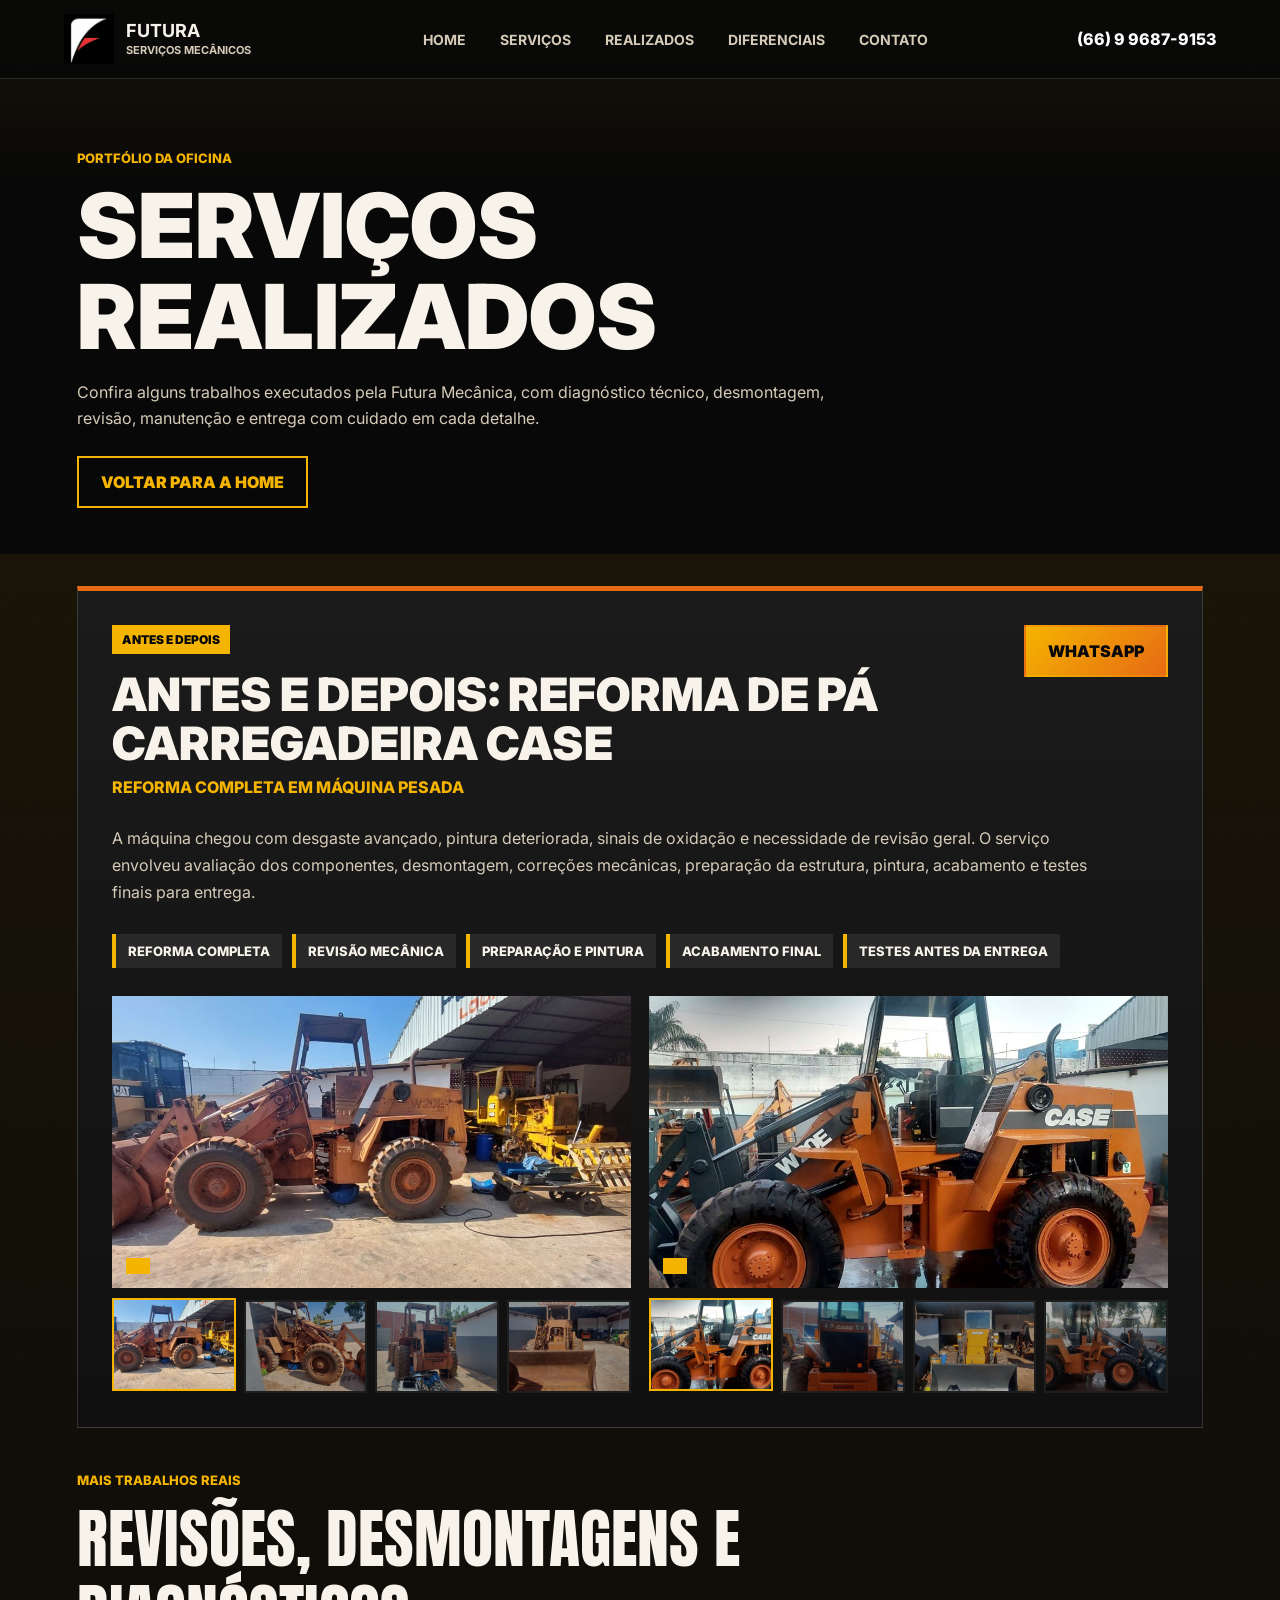
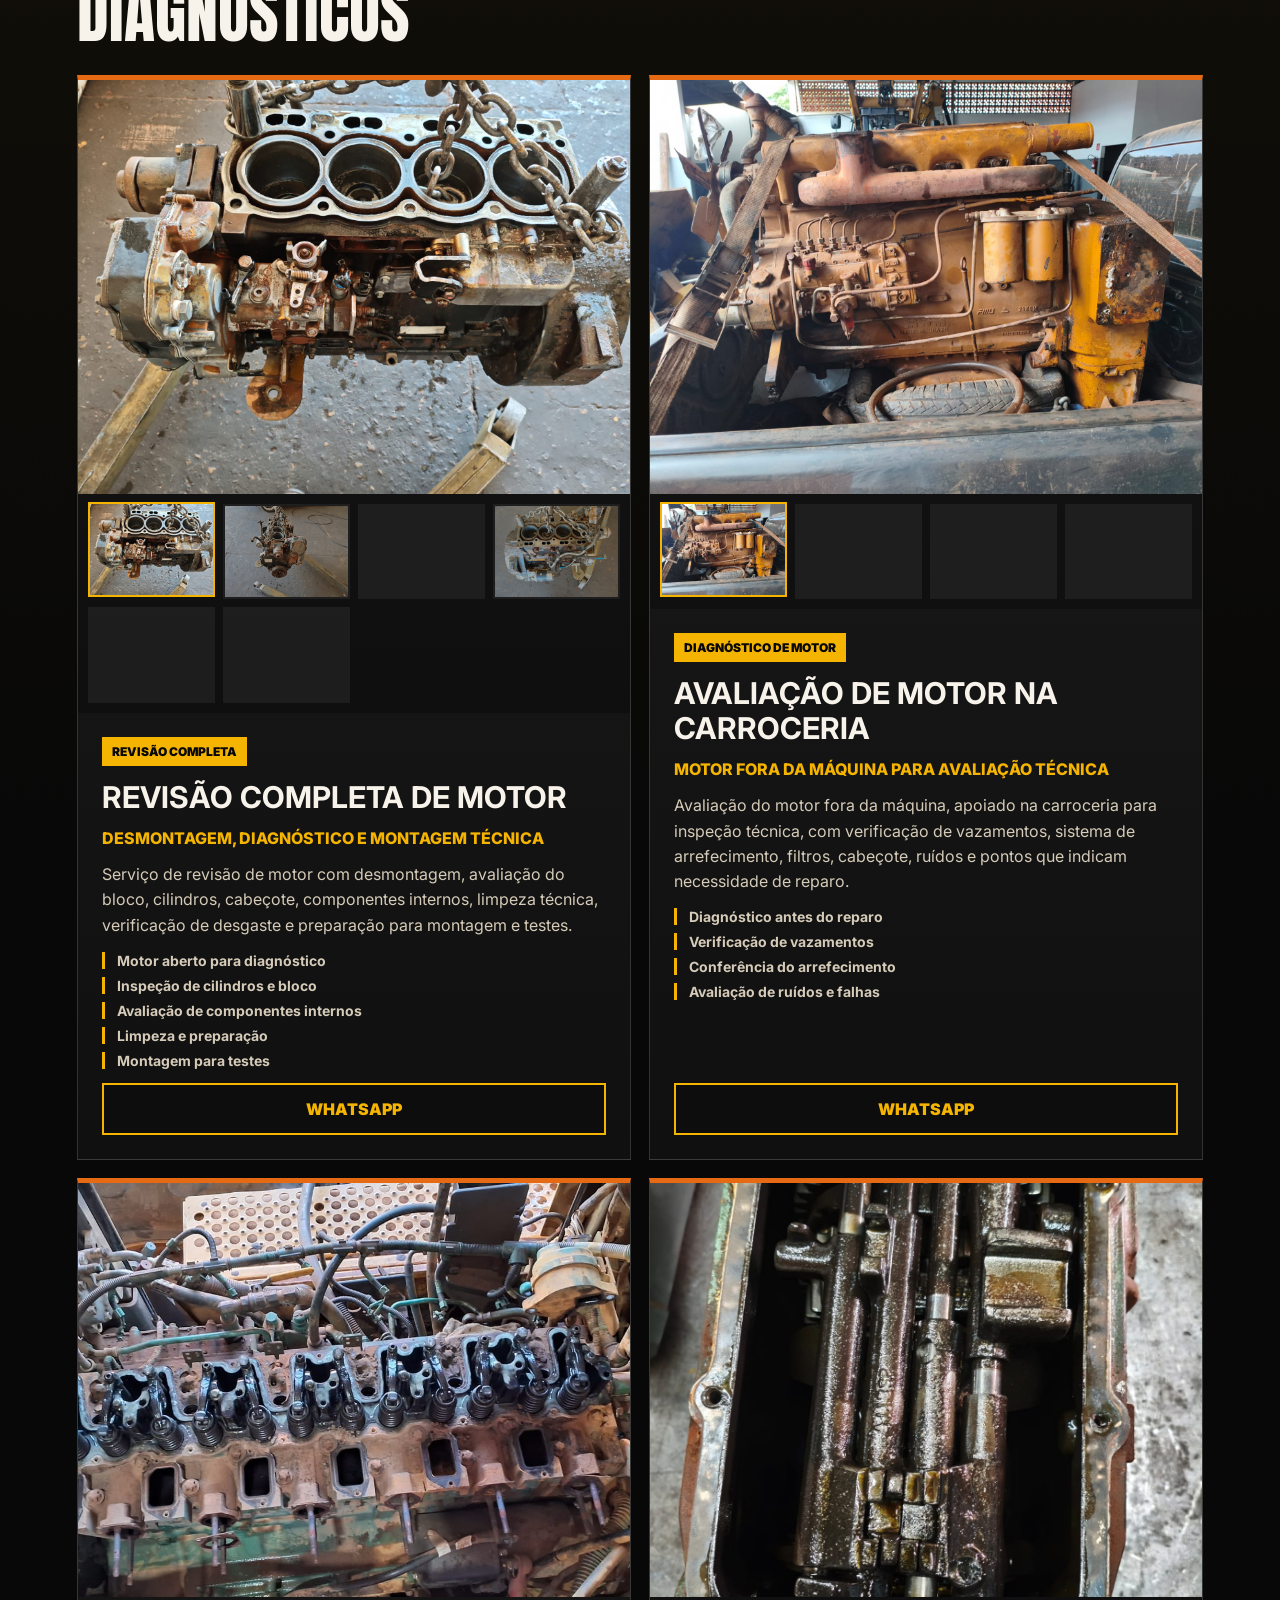
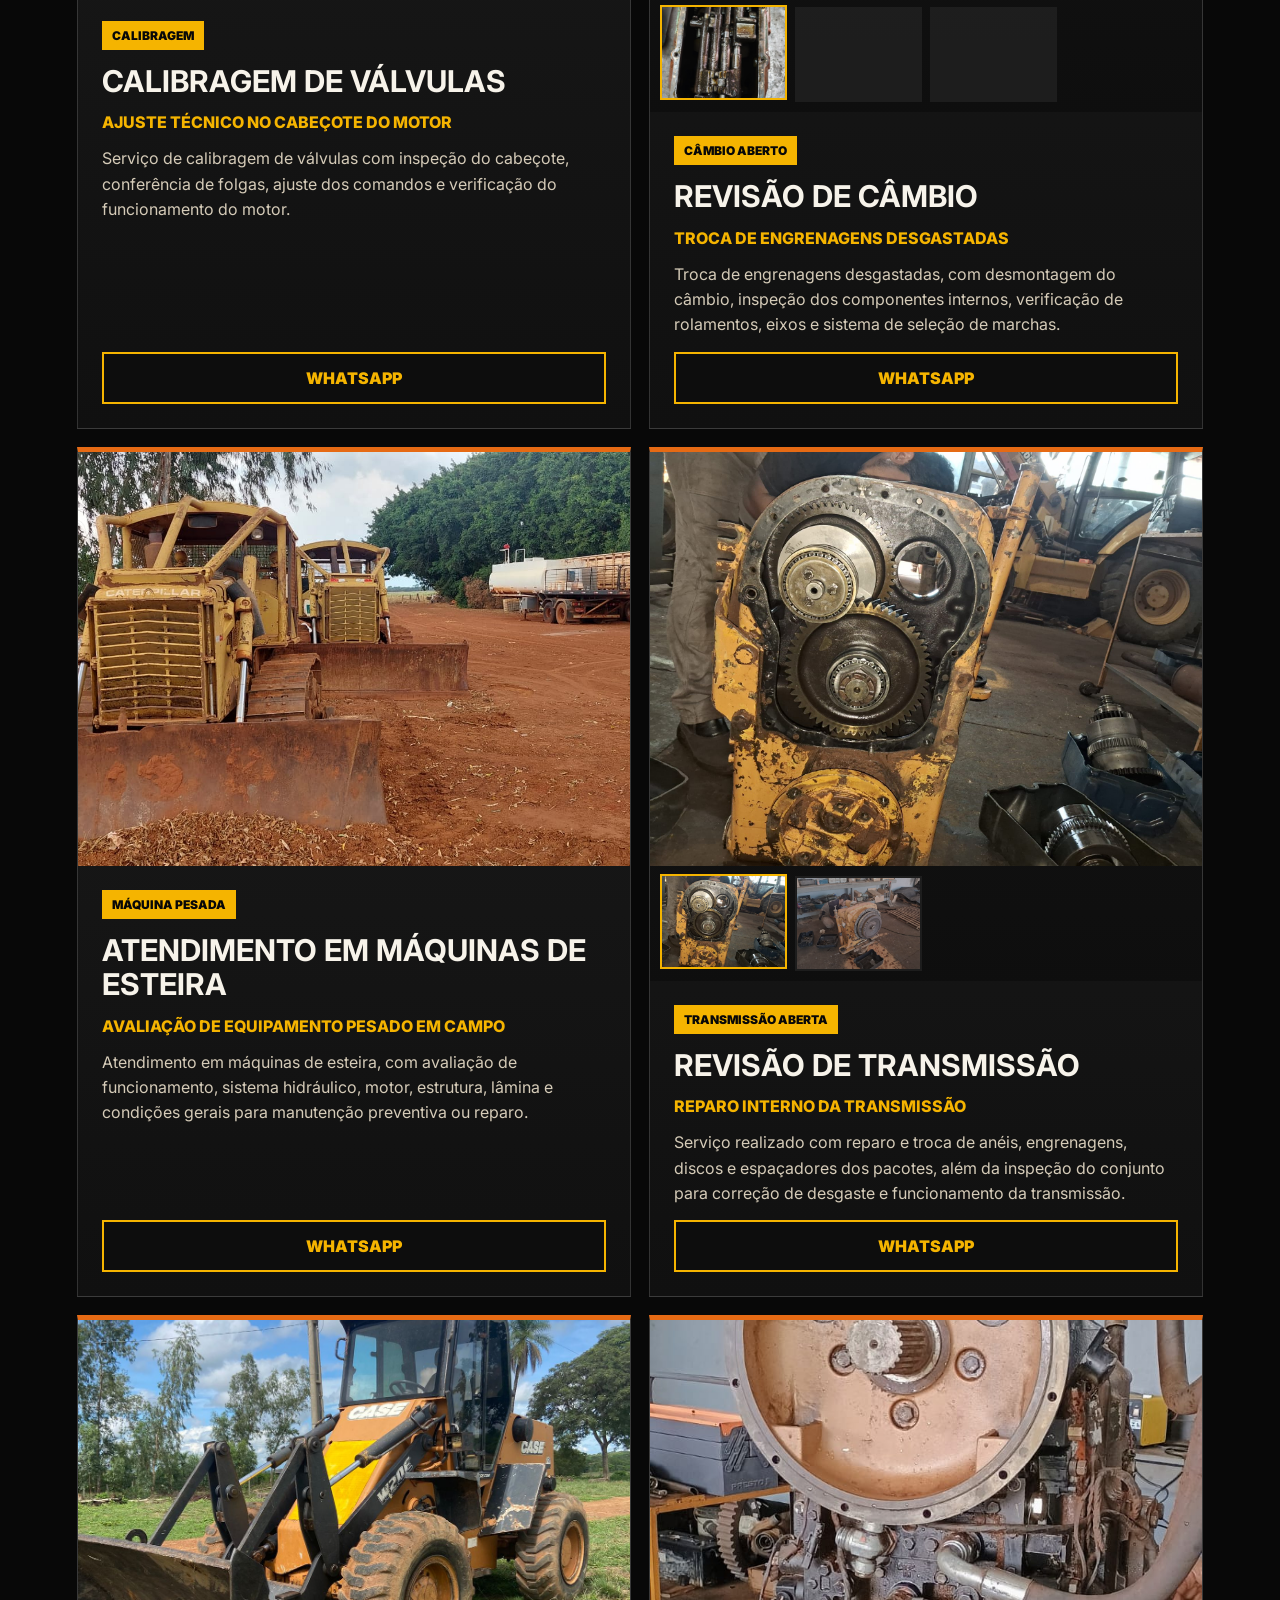
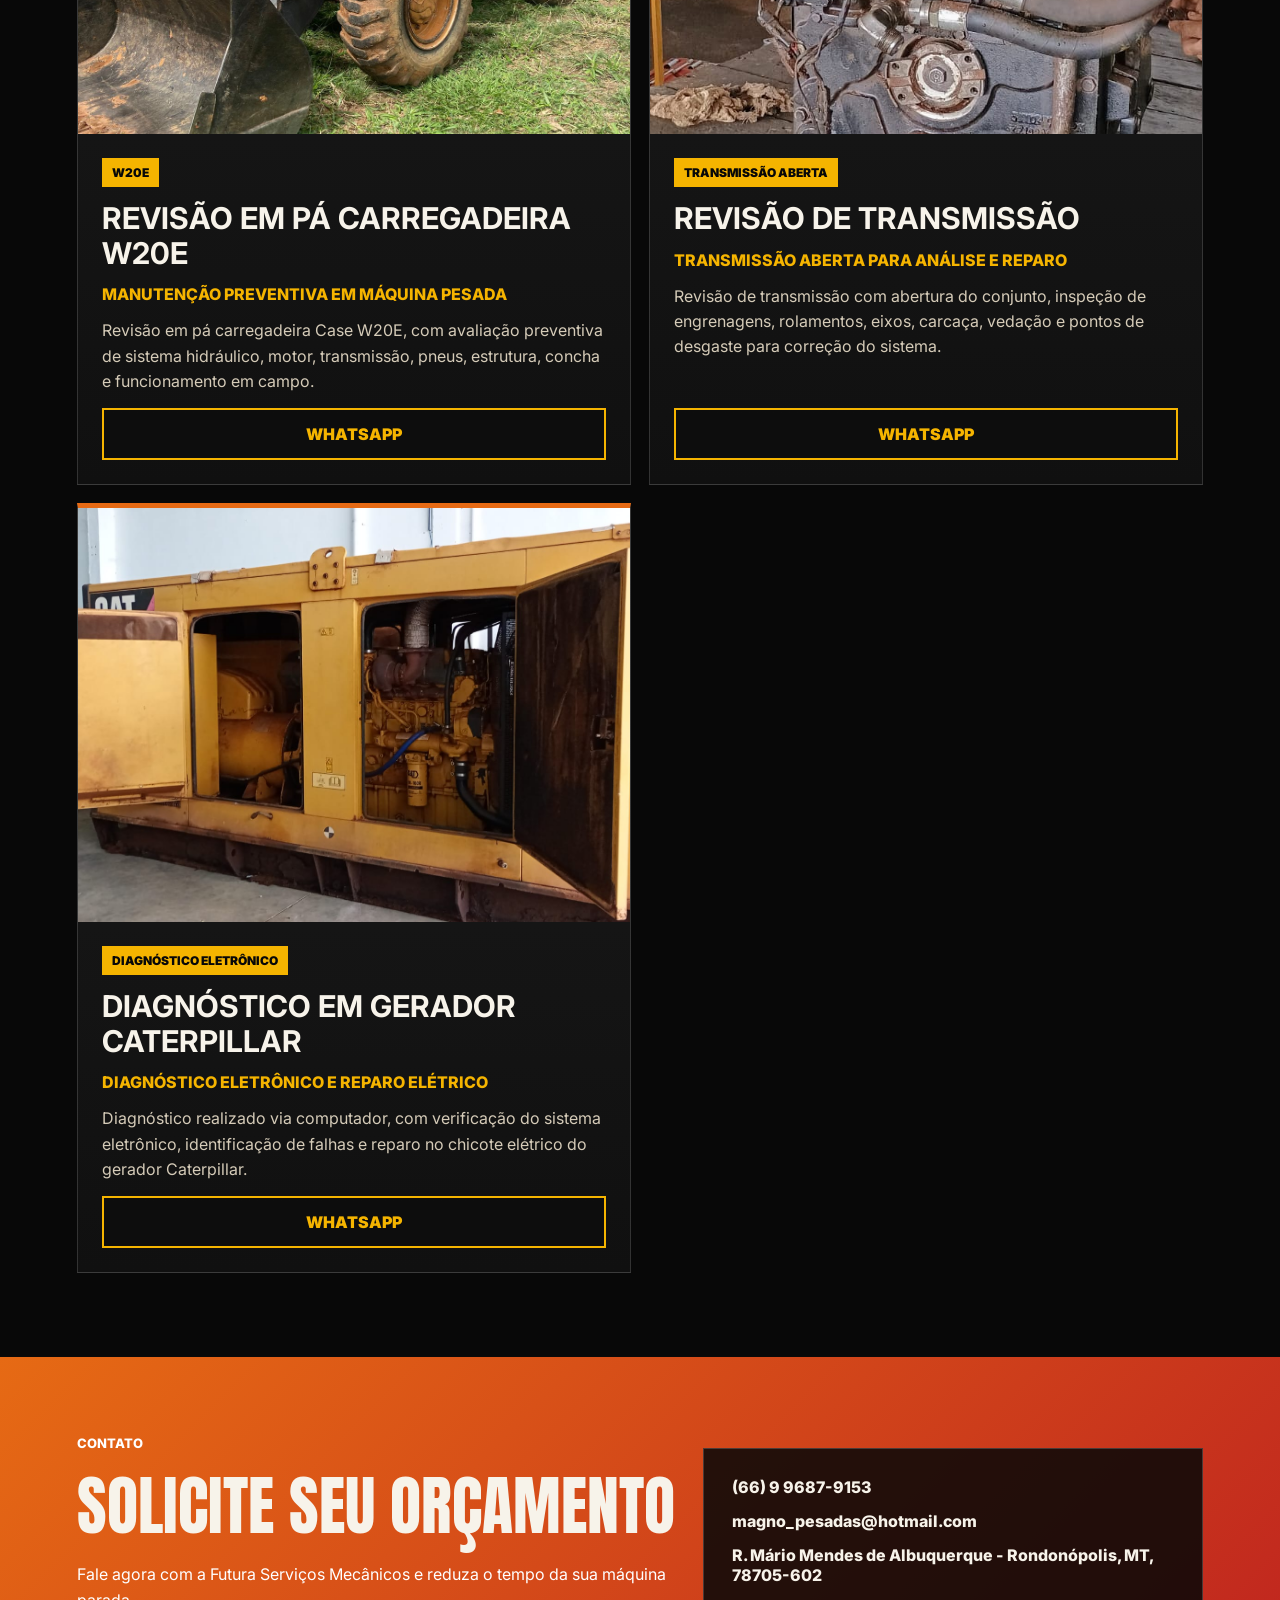
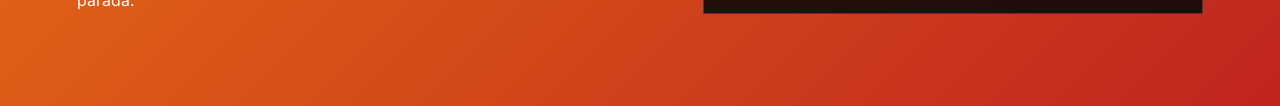
==== servicos-realizados.html @ c8d7194b "Adiciona página de serviços realizados e otimizações" ====
﻿<!doctype html>
<html lang="pt-BR">
  <head>
    <meta charset="utf-8">
    <meta name="viewport" content="width=device-width, initial-scale=1">
    <title>Serviços Realizados | Futura Mecânica</title>
    <meta
      name="description"
      content="Veja serviços realizados pela Futura Mecânica em máquinas pesadas, motores, câmbios, transmissões, esteiras e geradores."
    >
    <link rel="canonical" href="https://futuramec.com.br/servicos-realizados.html">
    <meta name="theme-color" content="#f4b400">
    <meta property="og:title" content="Serviços Realizados | Futura Mecânica">
    <meta property="og:description" content="Veja serviços realizados pela Futura Mecânica em máquinas pesadas, motores, câmbios, transmissões, esteiras e geradores.">
    <meta property="og:type" content="website">
    <meta property="og:url" content="https://futuramec.com.br/servicos-realizados.html">
    <meta property="og:image" content="https://futuramec.com.br/assets/images/servicos/reforma-pa-carregadeira/depois/depois-01.jpg">
    <link rel="preconnect" href="https://fonts.googleapis.com">
    <link rel="preconnect" href="https://fonts.gstatic.com" crossorigin>
    <link rel="preload" as="image" href="assets/images/servicos/reforma-pa-carregadeira/depois/depois-01.jpg">
    <link rel="icon" href="favicon.ico" sizes="any">
    <link rel="icon" type="image/png" sizes="32x32" href="assets/images/brand/favicon-32x32.png">
    <link rel="icon" type="image/png" sizes="48x48" href="assets/images/brand/favicon-48x48.png">
    <link rel="apple-touch-icon" sizes="180x180" href="assets/images/brand/apple-touch-icon.png">
    <link rel="manifest" href="site.webmanifest">
    <link
      href="https://fonts.googleapis.com/css2?family=Anton&family=Inter:wght@400;600;700;800&display=swap"
      rel="stylesheet"
    >
    <link rel="stylesheet" href="assets/css/styles.css">
    <script src="assets/js/site.js" defer></script>
  </head>
  <body>
    <header class="site-header" aria-label="Topo do site">
      <a class="brand" href="index.html" aria-label="Futura Serviços Mecânicos">
        <img class="brand-logo" src="assets/images/brand/logo-futura.jpg" alt="Logo Futura">
        <span>
          <strong>Futura</strong>
          <small>Serviços Mecânicos</small>
        </span>
      </a>

      <nav class="site-nav" aria-label="Menu principal">
        <a href="index.html">Home</a>
        <a href="index.html#servicos">Serviços</a>
        <a href="servicos-realizados.html" aria-current="page">Realizados</a>
        <a href="index.html#diferenciais">Diferenciais</a>
        <a href="#contato">Contato</a>
      </nav>

      <a class="header-call" href="tel:+5566996879153">(66) 9 9687-9153</a>
    </header>

    <main>
      <section class="section page-hero completed-work">
        <div class="section-heading">
          <p class="eyebrow">Portfólio da oficina</p>
          <h1>Serviços Realizados</h1>
          <p>Confira alguns trabalhos executados pela Futura Mecânica, com diagnóstico técnico, desmontagem, revisão, manutenção e entrega com cuidado em cada detalhe.</p>
          <a class="button button-secondary back-home-link" href="index.html">Voltar para a home</a>
        </div>
      </section>

      <section class="section completed-work work-page-section" aria-label="Antes e depois da reforma de pá carregadeira Case">
        <article class="before-after-card featured-work-card">
          <div class="work-card-header">
            <div>
              <span class="work-badge">Antes e depois</span>
              <h2>Antes e depois: reforma de pá carregadeira Case</h2>
              <p class="work-subtitle">Reforma completa em máquina pesada</p>
            </div>
            <a class="button button-primary work-cta" href="https://wa.me/5566996879153?text=Ol%C3%A1%2C%20vi%20no%20site%20os%20servi%C3%A7os%20realizados%20da%20Futura%20Mec%C3%A2nica%20e%20gostaria%20de%20solicitar%20um%20or%C3%A7amento%20para%20um%20servi%C3%A7o%20parecido." target="_blank" rel="noreferrer">WhatsApp</a>
          </div>

          <p class="work-description">
            A máquina chegou com desgaste avançado, pintura deteriorada, sinais de oxidação e necessidade de revisão geral. O serviço envolveu avaliação dos componentes, desmontagem, correções mecânicas, preparação da estrutura, pintura, acabamento e testes finais para entrega.
          </p>

          <ul class="work-highlights" aria-label="Destaques do serviço">
            <li>Reforma completa</li>
            <li>Revisão mecânica</li>
            <li>Preparação e pintura</li>
            <li>Acabamento final</li>
            <li>Testes antes da entrega</li>
          </ul>

          <div class="before-after-grid">
            <div class="comparison-panel" data-gallery="antes">
              <figure class="comparison-main">
                <img src="assets/images/servicos/reforma-pa-carregadeira/antes/antes-01.jpg" alt="Pá carregadeira Case antes da reforma" loading="lazy" decoding="async">
                <figcaption>Antes</figcaption>
              </figure>
              <div class="comparison-thumbs" aria-label="Galeria antes da reforma">
                <img src="assets/images/servicos/reforma-pa-carregadeira/antes/antes-01.jpg" alt="Pá carregadeira Case antes da reforma" loading="lazy" decoding="async" tabindex="0">
                <img src="assets/images/servicos/reforma-pa-carregadeira/antes/antes-02.jpg" alt="Pá carregadeira Case antes da reforma em vista lateral" loading="lazy" decoding="async" tabindex="0">
                <img src="assets/images/servicos/reforma-pa-carregadeira/antes/antes-03.jpg" alt="Pá carregadeira Case antes da reforma vista traseira" loading="lazy" decoding="async" tabindex="0">
                <img src="assets/images/servicos/reforma-pa-carregadeira/antes/antes-04.jpg" alt="Pá carregadeira Case antes da reforma vista frontal" loading="lazy" decoding="async" tabindex="0">
              </div>
            </div>

            <div class="comparison-panel" data-gallery="depois">
              <figure class="comparison-main">
                <img src="assets/images/servicos/reforma-pa-carregadeira/depois/depois-01.jpg" alt="Pá carregadeira Case depois da reforma" loading="lazy" decoding="async">
                <figcaption>Depois</figcaption>
              </figure>
              <div class="comparison-thumbs" aria-label="Galeria depois da reforma">
                <img src="assets/images/servicos/reforma-pa-carregadeira/depois/depois-01.jpg" alt="Pá carregadeira Case depois da reforma" loading="lazy" decoding="async" tabindex="0">
                <img src="assets/images/servicos/reforma-pa-carregadeira/depois/depois-02.jpg" alt="Pá carregadeira Case depois da reforma vista frontal" loading="lazy" decoding="async" tabindex="0">
                <img src="assets/images/servicos/reforma-pa-carregadeira/depois/depois-03.jpg" alt="Pá carregadeira Case depois da reforma na oficina" loading="lazy" decoding="async" tabindex="0">
                <img src="assets/images/servicos/reforma-pa-carregadeira/depois/depois-04.jpg" alt="Pá carregadeira Case depois da reforma vista lateral completa" loading="lazy" decoding="async" tabindex="0">
              </div>
            </div>
          </div>
        </article>

        <div class="section-heading performed-heading">
          <p class="eyebrow">Mais trabalhos reais</p>
          <h2>Revisões, desmontagens e diagnósticos</h2>
        </div>

        <div class="performed-services-grid" aria-label="Outros serviços realizados">
          <article class="performed-service-card">
            <div class="service-card-gallery comparison-panel" data-gallery="motor">
              <figure class="comparison-main service-main-image">
                <img src="assets/images/servicos/revisao-motor/antes/antes-01.jpg" alt="Motor aberto antes da revisão com cilindros expostos" loading="lazy" decoding="async">
                <figcaption></figcaption>
              </figure>
              <div class="comparison-thumbs" aria-label="Galeria revisão completa de motor">
                <img src="assets/images/servicos/revisao-motor/antes/antes-01.jpg" alt="Motor aberto antes da revisão com cilindros expostos" loading="lazy" decoding="async" tabindex="0">
                <img src="assets/images/servicos/revisao-motor/antes/antes-02.jpg" alt="Parte superior do motor aberta para inspeção interna" loading="lazy" decoding="async" tabindex="0">
                <img src="assets/images/servicos/revisao-motor/antes/antes-03.jpg" alt="Bloco do motor aberto para diagnóstico técnico" loading="lazy" decoding="async" tabindex="0">
                <img src="assets/images/servicos/revisao-motor/antes/antes-04.jpg" alt="Motor desmontado para diagnóstico de revisão completa" loading="lazy" decoding="async" tabindex="0">
                <img src="assets/images/servicos/revisao-motor/antes/antes-05.jpg" alt="Conjunto do motor aberto antes da montagem" loading="lazy" decoding="async" tabindex="0">
                <img src="assets/images/servicos/revisao-motor/depois/depois-01.jpg" alt="Depois: motor revisado e remontado após manutenção completa" loading="lazy" decoding="async" tabindex="0">
              </div>
            </div>
            <div class="performed-service-content">
              <span class="work-badge">Revisão completa</span>
              <h3>Revisão completa de motor</h3>
              <p class="work-subtitle">Desmontagem, diagnóstico e montagem técnica</p>
              <p>Serviço de revisão de motor com desmontagem, avaliação do bloco, cilindros, cabeçote, componentes internos, limpeza técnica, verificação de desgaste e preparação para montagem e testes.</p>
              <ul class="compact-highlights">
                <li>Motor aberto para diagnóstico</li>
                <li>Inspeção de cilindros e bloco</li>
                <li>Avaliação de componentes internos</li>
                <li>Limpeza e preparação</li>
                <li>Montagem para testes</li>
              </ul>
              <a class="button button-secondary" href="https://wa.me/5566996879153?text=Ol%C3%A1%2C%20vi%20no%20site%20os%20servi%C3%A7os%20realizados%20da%20Futura%20Mec%C3%A2nica%20e%20gostaria%20de%20solicitar%20um%20or%C3%A7amento%20para%20um%20servi%C3%A7o%20parecido." target="_blank" rel="noreferrer">WhatsApp</a>
            </div>
          </article>

          <article class="performed-service-card">
            <div class="service-card-gallery comparison-panel" data-gallery="motor-instalado">
              <figure class="comparison-main service-main-image">
                <img src="assets/images/servicos/avaliacao-motor-instalado/motor-instalado-01.jpg" alt="Motor instalado em máquina pesada durante avaliação técnica" loading="lazy" decoding="async">
                <figcaption></figcaption>
              </figure>
              <div class="comparison-thumbs" aria-label="Galeria avaliação de motor instalado">
                <img src="assets/images/servicos/avaliacao-motor-instalado/motor-instalado-01.jpg" alt="Motor instalado em máquina pesada durante avaliação técnica" loading="lazy" decoding="async" tabindex="0">
                <img src="assets/images/servicos/avaliacao-motor-instalado/motor-instalado-02.jpg" alt="Ventoinha e frente do motor durante inspeção" loading="lazy" decoding="async" tabindex="0">
                <img src="assets/images/servicos/avaliacao-motor-instalado/motor-instalado-03.jpg" alt="Lateral do motor instalado com sinais de desgaste" loading="lazy" decoding="async" tabindex="0">
                <img src="assets/images/servicos/avaliacao-motor-instalado/motor-instalado-04.jpg" alt="Parte superior do motor instalado para avaliação" loading="lazy" decoding="async" tabindex="0">
              </div>
            </div>
            <div class="performed-service-content">
              <span class="work-badge">Diagnóstico de motor</span>
              <h3>Avaliação de motor na carroceria</h3>
              <p class="work-subtitle">Motor fora da máquina para avaliação técnica</p>
              <p>Avaliação do motor fora da máquina, apoiado na carroceria para inspeção técnica, com verificação de vazamentos, sistema de arrefecimento, filtros, cabeçote, ruídos e pontos que indicam necessidade de reparo.</p>
              <ul class="compact-highlights">
                <li>Diagnóstico antes do reparo</li>
                <li>Verificação de vazamentos</li>
                <li>Conferência do arrefecimento</li>
                <li>Avaliação de ruídos e falhas</li>
              </ul>
              <a class="button button-secondary" href="https://wa.me/5566996879153?text=Ol%C3%A1%2C%20vi%20no%20site%20os%20servi%C3%A7os%20realizados%20da%20Futura%20Mec%C3%A2nica%20e%20gostaria%20de%20solicitar%20um%20or%C3%A7amento%20para%20um%20servi%C3%A7o%20parecido." target="_blank" rel="noreferrer">WhatsApp</a>
            </div>
          </article>

          <article class="performed-service-card">
            <img class="performed-card-image performed-card-image-valvulas" src="assets/images/servicos/avaliacao-motor-instalado/motor-instalado-05-horizontal.jpg" alt="Calibragem de válvulas em motor de máquina pesada" loading="lazy" decoding="async">
            <div class="performed-service-content">
              <span class="work-badge">Calibragem</span>
              <h3>Calibragem de válvulas</h3>
              <p class="work-subtitle">Ajuste técnico no cabeçote do motor</p>
              <p>Serviço de calibragem de válvulas com inspeção do cabeçote, conferência de folgas, ajuste dos comandos e verificação do funcionamento do motor.</p>
              <a class="button button-secondary" href="https://wa.me/5566996879153?text=Ol%C3%A1%2C%20vi%20no%20site%20os%20servi%C3%A7os%20realizados%20da%20Futura%20Mec%C3%A2nica%20e%20gostaria%20de%20solicitar%20um%20or%C3%A7amento%20para%20um%20servi%C3%A7o%20parecido." target="_blank" rel="noreferrer">WhatsApp</a>
            </div>
          </article>

          <article class="performed-service-card">
            <div class="service-card-gallery comparison-panel" data-gallery="cambio">
              <figure class="comparison-main service-main-image">
                <img src="assets/images/servicos/revisao-cambio/cambio-01.jpg" alt="Câmbio aberto para revisão interna" loading="lazy" decoding="async">
                <figcaption></figcaption>
              </figure>
              <div class="comparison-thumbs" aria-label="Galeria revisão de câmbio">
                <img src="assets/images/servicos/revisao-cambio/cambio-01.jpg" alt="Câmbio aberto para revisão interna" loading="lazy" decoding="async" tabindex="0">
                <img src="assets/images/servicos/revisao-cambio/cambio-02.jpg" alt="Engrenagens do câmbio desmontadas para inspeção" loading="lazy" decoding="async" tabindex="0">
                <img src="assets/images/servicos/revisao-cambio/cambio-03.jpg" alt="Componentes internos do câmbio organizados para revisão" loading="lazy" decoding="async" tabindex="0">
              </div>
            </div>
            <div class="performed-service-content">
              <span class="work-badge">Câmbio aberto</span>
              <h3>Revisão de câmbio</h3>
              <p class="work-subtitle">Troca de engrenagens desgastadas</p>
              <p>Troca de engrenagens desgastadas, com desmontagem do câmbio, inspeção dos componentes internos, verificação de rolamentos, eixos e sistema de seleção de marchas.</p>
              <a class="button button-secondary" href="https://wa.me/5566996879153?text=Ol%C3%A1%2C%20vi%20no%20site%20os%20servi%C3%A7os%20realizados%20da%20Futura%20Mec%C3%A2nica%20e%20gostaria%20de%20solicitar%20um%20or%C3%A7amento%20para%20um%20servi%C3%A7o%20parecido." target="_blank" rel="noreferrer">WhatsApp</a>
            </div>
          </article>

          <article class="performed-service-card">
            <img class="performed-card-image" src="assets/images/servicos/revisao-esteira/esteira-01.jpg" alt="Máquinas de esteira Caterpillar em atendimento de campo" loading="lazy" decoding="async">
            <div class="performed-service-content">
              <span class="work-badge">Máquina pesada</span>
              <h3>Atendimento em máquinas de esteira</h3>
              <p class="work-subtitle">Avaliação de equipamento pesado em campo</p>
              <p>Atendimento em máquinas de esteira, com avaliação de funcionamento, sistema hidráulico, motor, estrutura, lâmina e condições gerais para manutenção preventiva ou reparo.</p>
              <a class="button button-secondary" href="https://wa.me/5566996879153?text=Ol%C3%A1%2C%20vi%20no%20site%20os%20servi%C3%A7os%20realizados%20da%20Futura%20Mec%C3%A2nica%20e%20gostaria%20de%20solicitar%20um%20or%C3%A7amento%20para%20um%20servi%C3%A7o%20parecido." target="_blank" rel="noreferrer">WhatsApp</a>
            </div>
          </article>

          <article class="performed-service-card">
            <div class="service-card-gallery comparison-panel" data-gallery="transmissao">
              <figure class="comparison-main service-main-image">
                <img src="assets/images/servicos/revisao-transmissao/transmissao-01.jpg" alt="Transmissão aberta com engrenagens expostas para revisão" loading="lazy" decoding="async">
                <figcaption></figcaption>
              </figure>
              <div class="comparison-thumbs" aria-label="Galeria revisão de transmissão">
                <img src="assets/images/servicos/revisao-transmissao/transmissao-01.jpg" alt="Transmissão aberta com engrenagens expostas para revisão" loading="lazy" decoding="async" tabindex="0">
                <img src="assets/images/servicos/revisao-transmissao/transmissao-02.jpg" alt="Conjunto de transmissão fora da máquina durante desmontagem" loading="lazy" decoding="async" tabindex="0">
              </div>
            </div>
            <div class="performed-service-content">
              <span class="work-badge">Transmissão aberta</span>
              <h3>Revisão de transmissão</h3>
              <p class="work-subtitle">Reparo interno da transmissão</p>
              <p>Serviço realizado com reparo e troca de anéis, engrenagens, discos e espaçadores dos pacotes, além da inspeção do conjunto para correção de desgaste e funcionamento da transmissão.</p>
              <a class="button button-secondary" href="https://wa.me/5566996879153?text=Ol%C3%A1%2C%20vi%20no%20site%20os%20servi%C3%A7os%20realizados%20da%20Futura%20Mec%C3%A2nica%20e%20gostaria%20de%20solicitar%20um%20or%C3%A7amento%20para%20um%20servi%C3%A7o%20parecido." target="_blank" rel="noreferrer">WhatsApp</a>
            </div>
          </article>

          <article class="performed-service-card">
            <img class="performed-card-image performed-card-image-w20e" src="assets/images/servicos/revisao-w20e/w20e-01.jpg" alt="Pá carregadeira Case W20E em revisão de máquina pesada" loading="lazy" decoding="async">
            <div class="performed-service-content">
              <span class="work-badge">W20E</span>
              <h3>Revisão em pá carregadeira W20E</h3>
              <p class="work-subtitle">Manutenção preventiva em máquina pesada</p>
              <p>Revisão em pá carregadeira Case W20E, com avaliação preventiva de sistema hidráulico, motor, transmissão, pneus, estrutura, concha e funcionamento em campo.</p>
              <a class="button button-secondary" href="https://wa.me/5566996879153?text=Ol%C3%A1%2C%20vi%20no%20site%20os%20servi%C3%A7os%20realizados%20da%20Futura%20Mec%C3%A2nica%20e%20gostaria%20de%20solicitar%20um%20or%C3%A7amento%20para%20um%20servi%C3%A7o%20parecido." target="_blank" rel="noreferrer">WhatsApp</a>
            </div>
          </article>

          <article class="performed-service-card">
            <img class="performed-card-image performed-card-image-contain" src="assets/images/servicos/revisao-componente-hidraulico/componente-01.jpg" alt="Componente hidráulico aberto para revisão em bancada" loading="lazy" decoding="async">
            <div class="performed-service-content">
              <span class="work-badge">Transmissão aberta</span>
              <h3>Revisão de transmissão</h3>
              <p class="work-subtitle">Transmissão aberta para análise e reparo</p>
              <p>Revisão de transmissão com abertura do conjunto, inspeção de engrenagens, rolamentos, eixos, carcaça, vedação e pontos de desgaste para correção do sistema.</p>
              <a class="button button-secondary" href="https://wa.me/5566996879153?text=Ol%C3%A1%2C%20vi%20no%20site%20os%20servi%C3%A7os%20realizados%20da%20Futura%20Mec%C3%A2nica%20e%20gostaria%20de%20solicitar%20um%20or%C3%A7amento%20para%20um%20servi%C3%A7o%20parecido." target="_blank" rel="noreferrer">WhatsApp</a>
            </div>
          </article>

          <article class="performed-service-card">
            <img class="performed-card-image" src="assets/images/servicos/revisao-gerador-caterpillar/gerador-01.jpg" alt="Gerador Caterpillar aberto para revisão e manutenção" loading="lazy" decoding="async">
            <div class="performed-service-content">
              <span class="work-badge">Diagnóstico eletrônico</span>
              <h3>Diagnóstico em gerador Caterpillar</h3>
              <p class="work-subtitle">Diagnóstico eletrônico e reparo elétrico</p>
              <p>Diagnóstico realizado via computador, com verificação do sistema eletrônico, identificação de falhas e reparo no chicote elétrico do gerador Caterpillar.</p>
              <a class="button button-secondary" href="https://wa.me/5566996879153?text=Ol%C3%A1%2C%20vi%20no%20site%20os%20servi%C3%A7os%20realizados%20da%20Futura%20Mec%C3%A2nica%20e%20gostaria%20de%20solicitar%20um%20or%C3%A7amento%20para%20um%20servi%C3%A7o%20parecido." target="_blank" rel="noreferrer">WhatsApp</a>
            </div>
          </article>
        </div>
      </section>

      <section class="contact-band" id="contato">
        <div>
          <p class="eyebrow">Contato</p>
          <h2>Solicite seu orçamento</h2>
          <p>Fale agora com a Futura Serviços Mecânicos e reduza o tempo da sua máquina parada.</p>
        </div>

        <div class="contact-card">
          <a href="tel:+5566996879153">(66) 9 9687-9153</a>
          <a href="mailto:magno_pesadas@hotmail.com">magno_pesadas@hotmail.com</a>
          <address>R. Mário Mendes de Albuquerque - Rondonópolis, MT, 78705-602</address>
        </div>
      </section>
    </main>
  </body>
</html>
---- assets/css/styles.css ----
:root {
  --black: #080808;
  --charcoal: #141414;
  --steel: #252525;
  --line: rgba(255, 255, 255, 0.14);
  --text: #f7f3ea;
  --muted: #d5cbb8;
  --yellow: #f5b400;
  --orange: #e66a14;
  --red: #bf241f;
  --white: #ffffff;
}

* {
  box-sizing: border-box;
}

html {
  scroll-behavior: smooth;
}

body {
  margin: 0;
  color: var(--text);
  font-family: "Inter", Arial, sans-serif;
  background: var(--black);
}

a {
  color: inherit;
  text-decoration: none;
}

.site-header {
  position: fixed;
  z-index: 20;
  top: 0;
  left: 0;
  right: 0;
  display: flex;
  align-items: center;
  justify-content: space-between;
  gap: 24px;
  min-height: 76px;
  padding: 14px clamp(18px, 5vw, 72px);
  background: rgba(8, 8, 8, 0.88);
  border-bottom: 1px solid var(--line);
  backdrop-filter: blur(16px);
}

.brand {
  display: flex;
  align-items: center;
  gap: 12px;
  min-width: 210px;
  text-transform: uppercase;
}

.brand-logo {
  width: 50px;
  height: 50px;
  object-fit: cover;
  background: var(--black);
}

.brand strong,
.brand small {
  display: block;
  line-height: 1;
}

.brand strong {
  font-size: 18px;
  letter-spacing: 0;
}

.brand small {
  margin-top: 5px;
  color: var(--muted);
  font-size: 11px;
  font-weight: 700;
}

.site-nav {
  display: flex;
  align-items: center;
  justify-content: center;
  gap: clamp(14px, 3vw, 34px);
  color: var(--muted);
  font-size: 14px;
  font-weight: 700;
  text-transform: uppercase;
}

.site-nav a:hover,
.header-call:hover,
.contact-card a:hover {
  color: var(--yellow);
}

.header-call {
  color: var(--white);
  font-weight: 800;
  white-space: nowrap;
}

.hero {
  position: relative;
  display: grid;
  align-items: center;
  min-height: 92vh;
  overflow: hidden;
  padding: 130px clamp(20px, 7vw, 92px) 72px;
}

.hero-media,
.hero-overlay {
  position: absolute;
  inset: 0;
}

.hero-media {
  background-image: url("../images/hero/oficina-mecanica-pesada.jpg");
  background-size: cover;
  background-position: center right;
  transform: scale(1.02);
}

.hero-overlay {
  background:
    linear-gradient(90deg, rgba(8, 8, 8, 0.98) 0%, rgba(8, 8, 8, 0.8) 38%, rgba(8, 8, 8, 0.18) 72%),
    linear-gradient(0deg, rgba(8, 8, 8, 0.88) 0%, rgba(8, 8, 8, 0) 42%);
}

.hero-content {
  position: relative;
  z-index: 2;
  width: min(700px, 100%);
}

.eyebrow {
  margin: 0 0 14px;
  color: var(--yellow);
  font-size: 13px;
  font-weight: 800;
  letter-spacing: 0;
  text-transform: uppercase;
}

h1,
h2,
h3,
p {
  margin-top: 0;
}

h1,
h2 {
  font-family: "Anton", Impact, sans-serif;
  font-weight: 400;
  letter-spacing: 0;
  text-transform: uppercase;
}

h1 {
  max-width: 650px;
  margin-bottom: 18px;
  font-family: "Inter", Arial, sans-serif;
  font-size: clamp(46px, 7vw, 96px);
  font-weight: 900;
  line-height: 1.02;
}

h2 {
  margin-bottom: 18px;
  font-size: clamp(36px, 5vw, 64px);
  line-height: 1.16;
}

h3 {
  margin-bottom: 12px;
  font-size: 22px;
  line-height: 1.15;
  text-transform: uppercase;
}

.hero-subtitle {
  max-width: 590px;
  margin-bottom: 32px;
  color: var(--muted);
  font-size: clamp(18px, 2.4vw, 26px);
  line-height: 1.35;
  font-weight: 700;
}

.hero-actions {
  display: flex;
  flex-wrap: wrap;
  gap: 14px;
}

.button {
  display: inline-flex;
  align-items: center;
  justify-content: center;
  min-height: 52px;
  padding: 0 22px;
  border: 2px solid transparent;
  font-weight: 900;
  text-transform: uppercase;
}

.button-primary {
  color: var(--black);
  background: linear-gradient(135deg, var(--yellow), var(--orange));
}

.button-secondary {
  border-color: var(--yellow);
  color: var(--yellow);
  background: rgba(8, 8, 8, 0.4);
}

.button:hover {
  transform: translateY(-2px);
}

.alert-strip {
  display: flex;
  justify-content: center;
  gap: 12px;
  padding: 22px clamp(20px, 5vw, 72px);
  color: var(--black);
  background: var(--yellow);
  font-size: clamp(18px, 2.5vw, 28px);
  text-align: center;
  text-transform: uppercase;
}

.alert-strip strong {
  font-family: "Anton", Impact, sans-serif;
  font-weight: 400;
}

.section {
  padding: 84px clamp(20px, 6vw, 84px);
}

.section-heading {
  max-width: 760px;
  margin-bottom: 34px;
}

.service-grid {
  display: grid;
  grid-template-columns: repeat(3, minmax(0, 1fr));
  gap: 18px;
}

.service-card {
  min-height: 0;
  overflow: hidden;
  padding: 28px;
  background: linear-gradient(180deg, #1b1b1b, #101010);
  border: 1px solid var(--line);
  border-top: 5px solid var(--orange);
}

.service-card img {
  display: block;
  width: calc(100% + 56px);
  height: 180px;
  margin: -28px -28px 24px;
  object-fit: cover;
}

.service-number {
  display: block;
  margin-bottom: 18px;
  color: var(--yellow);
  font-family: "Anton", Impact, sans-serif;
  font-size: 42px;
}

.service-card p,
.split p,
.contact-band p {
  color: var(--muted);
  line-height: 1.65;
}


.completed-work {
  background:
    linear-gradient(180deg, rgba(245, 180, 0, 0.07), transparent 34%),
    var(--black);
}

.completed-work .section-heading p:not(.eyebrow) {
  max-width: 760px;
  color: var(--muted);
  line-height: 1.65;
}

.completed-work-teaser {
  padding-block: 68px;
}

.completed-work-teaser .section-heading {
  margin-bottom: 24px;
}

.work-teaser-card {
  display: grid;
  grid-template-columns: minmax(280px, 0.9fr) minmax(0, 1fr);
  gap: clamp(22px, 4vw, 42px);
  align-items: center;
  overflow: hidden;
  background: linear-gradient(180deg, #1b1b1b, #101010);
  border: 1px solid var(--line);
  border-top: 5px solid var(--orange);
}

.work-teaser-card img {
  display: block;
  width: 100%;
  height: 100%;
  min-height: 320px;
  object-fit: cover;
}

.work-teaser-card div {
  padding: clamp(22px, 4vw, 36px) clamp(22px, 4vw, 42px) clamp(22px, 4vw, 36px) 0;
}

.work-teaser-card h3 {
  margin: 16px 0 12px;
  font-size: clamp(28px, 4vw, 44px);
}

.work-teaser-card p {
  max-width: 620px;
  margin-bottom: 24px;
  color: var(--muted);
  line-height: 1.65;
}

.page-hero {
  padding-top: 150px;
  padding-bottom: 46px;
}

.page-hero .section-heading {
  margin-bottom: 0;
}

.page-hero h1 {
  margin-bottom: 16px;
}

.page-hero p:not(.eyebrow) {
  max-width: 760px;
  color: var(--muted);
  line-height: 1.65;
}

.work-page-section {
  padding-top: 32px;
}

.before-after-card,
.future-work-card {
  background: linear-gradient(180deg, #1b1b1b, #101010);
  border: 1px solid var(--line);
  border-top: 5px solid var(--orange);
}

.before-after-card {
  display: grid;
  gap: 28px;
  padding: clamp(22px, 4vw, 34px);
}

.work-card-header {
  display: flex;
  align-items: flex-start;
  justify-content: space-between;
  gap: 22px;
}

.work-badge {
  display: inline-flex;
  align-items: center;
  width: fit-content;
  padding: 7px 10px;
  color: var(--black);
  background: var(--yellow);
  font-size: 12px;
  font-weight: 900;
  text-transform: uppercase;
}

.work-card-header h3 {
  margin: 16px 0 8px;
  font-size: clamp(26px, 4vw, 42px);
}

.work-card-header h2 {
  margin: 16px 0 8px;
  font-family: "Inter", Arial, sans-serif;
  font-size: clamp(28px, 4vw, 46px);
  font-weight: 900;
  line-height: 1.08;
}

.work-subtitle {
  margin: 0;
  color: var(--yellow);
  font-weight: 800;
  text-transform: uppercase;
}

.work-description {
  max-width: 980px;
  margin-bottom: 0;
  color: var(--muted);
  line-height: 1.7;
}

.work-highlights {
  display: flex;
  flex-wrap: wrap;
  gap: 10px;
  margin: 0;
  padding: 0;
  list-style: none;
}

.work-highlights li {
  padding: 9px 12px;
  color: var(--text);
  background: rgba(255, 255, 255, 0.08);
  border-left: 4px solid var(--yellow);
  font-size: 13px;
  font-weight: 800;
  text-transform: uppercase;
}

.before-after-grid {
  display: grid;
  grid-template-columns: repeat(2, minmax(0, 1fr));
  gap: 18px;
}

.comparison-panel {
  display: grid;
  gap: 12px;
}

.comparison-main {
  position: relative;
  overflow: hidden;
  margin: 0;
  aspect-ratio: 16 / 9;
  background: var(--steel);
}

.comparison-main img,
.comparison-thumbs img {
  display: block;
  width: 100%;
  height: 100%;
  object-fit: cover;
}

.comparison-main figcaption {
  position: absolute;
  left: 14px;
  bottom: 14px;
  padding: 8px 12px;
  color: var(--black);
  background: var(--yellow);
  font-weight: 900;
  text-transform: uppercase;
}

.comparison-thumbs {
  display: grid;
  grid-template-columns: repeat(4, minmax(0, 1fr));
  gap: 8px;
}

.comparison-thumbs img {
  aspect-ratio: 4 / 3;
  background: var(--steel);
  cursor: pointer;
  opacity: 0.68;
  border: 2px solid transparent;
  transition: opacity 0.2s ease, border-color 0.2s ease, transform 0.2s ease;
}

.comparison-thumbs img:hover,
.comparison-thumbs img:focus-visible,
.comparison-thumbs img.is-active {
  opacity: 1;
  border-color: var(--yellow);
  outline: none;
}

.comparison-thumbs img.is-active {
  transform: translateY(-2px);
}

.future-work-grid {
  display: grid;
  grid-template-columns: repeat(3, minmax(0, 1fr));
  gap: 18px;
  margin-top: 18px;
}

.future-work-heading {
  margin: 42px 0 18px;
}

.future-work-card {
  display: grid;
  gap: 14px;
  padding: 24px;
}

.future-work-card h3 {
  margin-bottom: 0;
}

.future-work-card p {
  margin: 0;
  color: var(--muted);
  line-height: 1.55;
}

.back-home-link {
  margin-top: 8px;
}

.featured-work-card {
  margin-bottom: 44px;
}

.performed-heading {
  margin: 0 0 24px;
}

.performed-services-grid {
  display: grid;
  grid-template-columns: repeat(2, minmax(0, 1fr));
  gap: 18px;
  align-items: stretch;
}

.performed-service-card {
  display: flex;
  flex-direction: column;
  height: 100%;
  overflow: hidden;
  background: linear-gradient(180deg, #1b1b1b, #101010);
  border: 1px solid var(--line);
  border-top: 5px solid var(--orange);
}

.performed-card-image,
.service-main-image {
  width: 100%;
  aspect-ratio: 4 / 3;
}

.performed-card-image {
  display: block;
  height: auto;
  object-fit: cover;
  object-position: center;
  background: var(--steel);
}

.performed-card-image-contain {
  object-fit: cover;
  object-position: center;
  padding: 0;
}

.performed-card-image-w20e {
  object-fit: cover;
  object-position: 50% 42%;
}

.performed-card-image-valvulas {
  object-fit: cover;
  object-position: center;
}

.service-card-gallery {
  gap: 0;
}

.service-card-gallery .comparison-main {
  aspect-ratio: 4 / 3;
}

.service-card-gallery .comparison-thumbs {
  padding: 10px;
  background: rgba(0, 0, 0, 0.28);
}

.service-card-gallery .comparison-main figcaption:empty {
  display: none;
}

.performed-service-content {
  display: flex;
  flex: 1;
  flex-direction: column;
  align-items: flex-start;
  gap: 14px;
  padding: 24px;
}

.performed-service-content h3,
.performed-service-content p {
  margin: 0;
}

.performed-service-content h3 {
  font-size: clamp(22px, 3vw, 30px);
}

.performed-service-content p:not(.work-subtitle) {
  color: var(--muted);
  line-height: 1.58;
}

.performed-service-content .button {
  display: flex;
  width: 100%;
  margin-top: auto;
}

.compact-highlights {
  display: grid;
  gap: 8px;
  margin: 0;
  padding: 0;
  list-style: none;
}

.compact-highlights li {
  padding-left: 12px;
  color: var(--muted);
  border-left: 3px solid var(--yellow);
  font-size: 14px;
  font-weight: 700;
}

.split {
  display: grid;
  grid-template-columns: minmax(0, 1fr) minmax(300px, 0.76fr);
  gap: clamp(28px, 6vw, 84px);
  align-items: center;
  background:
    linear-gradient(90deg, rgba(191, 36, 31, 0.16), transparent),
    var(--charcoal);
}

.feature-list {
  display: grid;
  gap: 12px;
}

.feature-list div {
  padding: 22px;
  background: var(--black);
  border-left: 5px solid var(--yellow);
}

.feature-list strong,
.feature-list span {
  display: block;
}

.feature-list strong {
  margin-bottom: 8px;
  font-size: 18px;
  text-transform: uppercase;
}

.feature-list span {
  color: var(--muted);
}

.contact-band {
  display: grid;
  grid-template-columns: minmax(0, 1fr) minmax(300px, 500px);
  gap: 28px;
  align-items: center;
  padding: 76px clamp(20px, 6vw, 84px);
  background: linear-gradient(135deg, var(--orange), var(--red));
}

.contact-band .eyebrow,
.contact-band p {
  color: var(--white);
}

.contact-card {
  display: grid;
  gap: 14px;
  padding: 28px;
  background: rgba(8, 8, 8, 0.86);
  border: 1px solid rgba(255, 255, 255, 0.18);
}

.contact-card a,
.contact-card address {
  font-style: normal;
  font-weight: 800;
  overflow-wrap: anywhere;
}

@media (max-width: 860px) {
  .site-header {
    position: absolute;
    align-items: flex-start;
    flex-direction: column;
    gap: 14px;
  }

  .site-nav {
    order: 3;
    width: 100%;
    justify-content: space-between;
  }

  .hero {
    min-height: 820px;
    padding-top: 300px;
  }

  .hero-media {
    background-position: 68% center;
    background-repeat: no-repeat;
    background-size: cover;
    transform: none;
  }

  .hero-overlay {
    background:
      linear-gradient(180deg, rgba(8, 8, 8, 0.42) 0%, rgba(8, 8, 8, 0.18) 42%, rgba(8, 8, 8, 0.92) 78%),
      linear-gradient(90deg, rgba(8, 8, 8, 0.84), rgba(8, 8, 8, 0.16));
  }

  .alert-strip,
  .split,
  .contact-band {
    grid-template-columns: 1fr;
  }

  .alert-strip {
    display: grid;
    padding-block: 16px;
    font-size: 18px;
  }

  .service-grid,
  .before-after-grid,
  .future-work-grid,
  .performed-services-grid {
    grid-template-columns: 1fr;
  }

  .work-teaser-card {
    grid-template-columns: 1fr;
  }

  .work-teaser-card img {
    min-height: 240px;
    aspect-ratio: 16 / 9;
  }

  .work-teaser-card div {
    padding: 0 24px 28px;
  }

  .work-card-header {
    display: grid;
  }

  .work-cta {
    width: 100%;
  }

  .performed-service-content .button {
    width: 100%;
  }
}

@media (max-width: 540px) {
  .site-nav {
    gap: 10px;
    font-size: 12px;
  }

  h1 {
    font-size: 48px;
  }

  .hero {
    min-height: 760px;
    padding-top: 280px;
  }

  .hero-media {
    background-position: 63% center;
  }

  .hero-subtitle {
    display: none;
  }

  .button,
  .hero-actions {
    width: 100%;
  }

  .alert-strip span {
    display: none;
  }

  .service-card {
    min-height: auto;
  }

  .service-card img {
    height: 190px;
  }

  .page-hero {
    padding-top: 220px;
  }

  .comparison-thumbs {
    grid-template-columns: repeat(2, minmax(0, 1fr));
  }

}
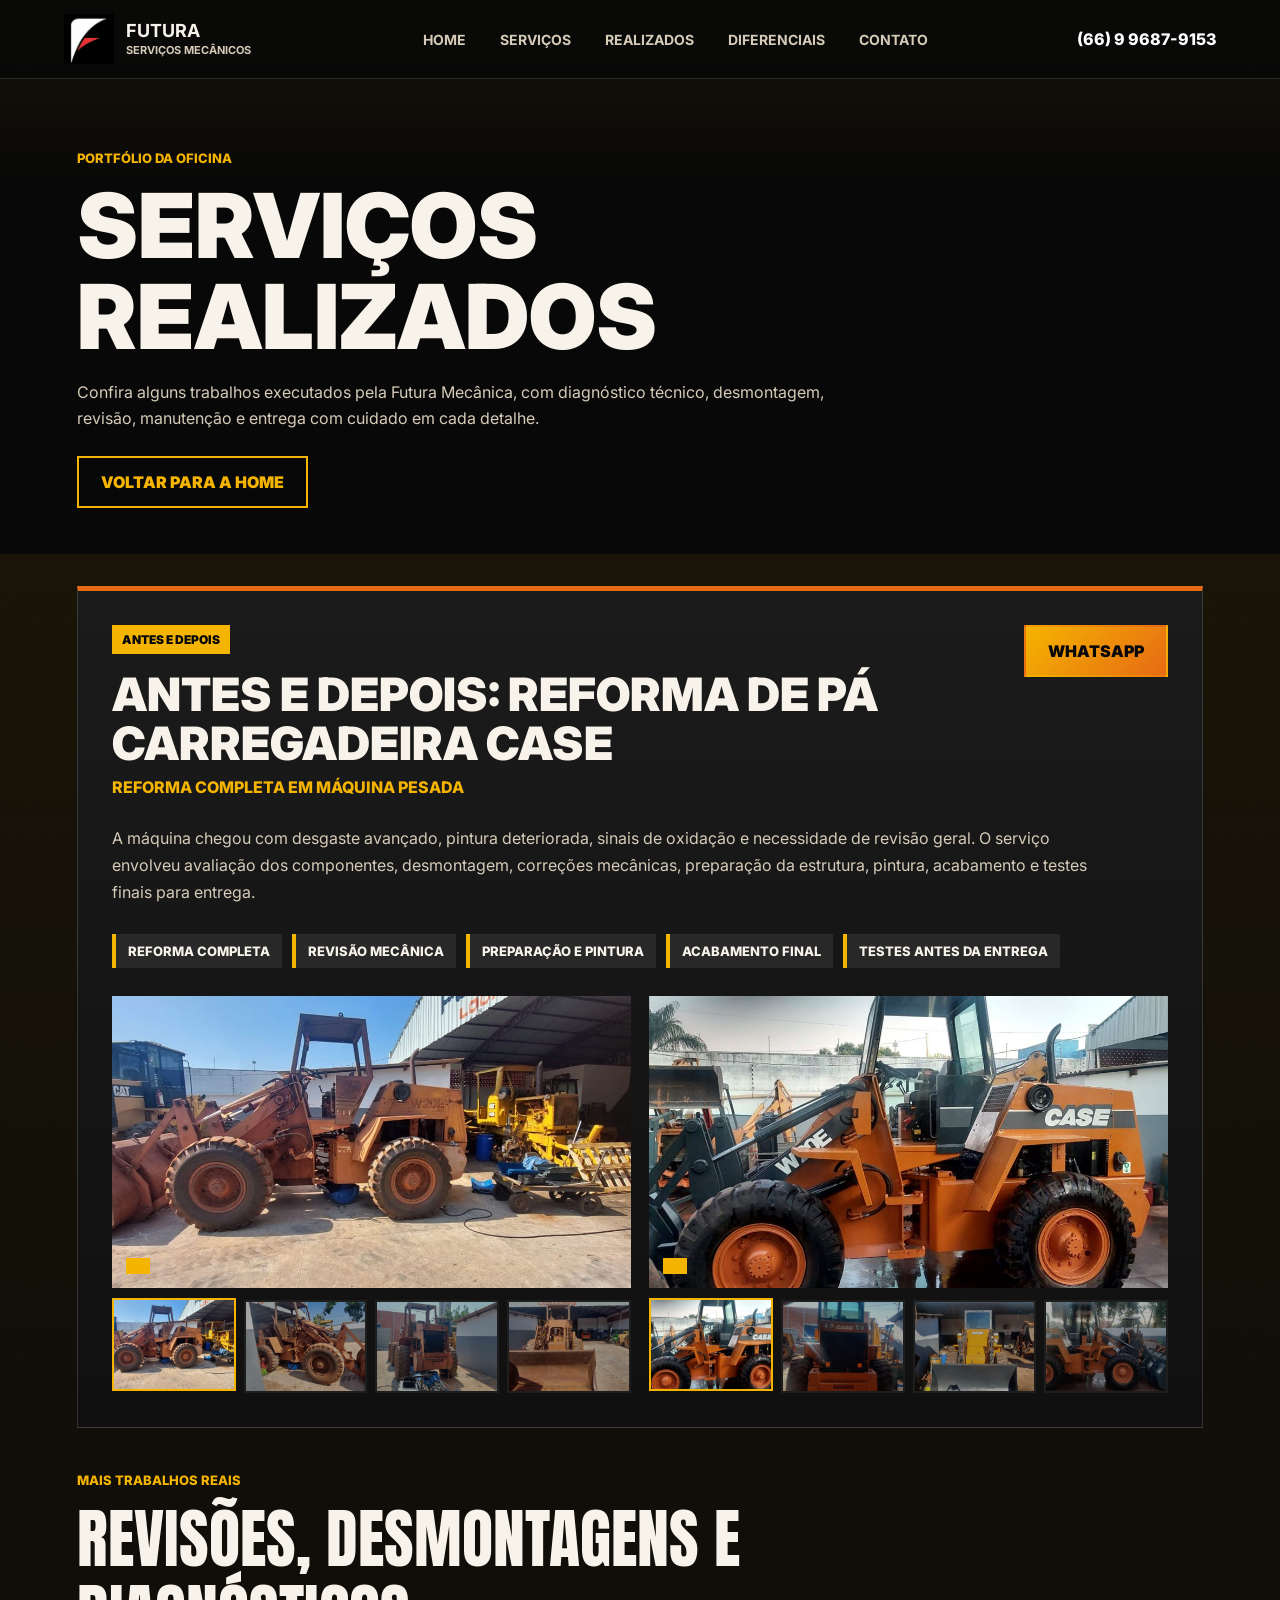
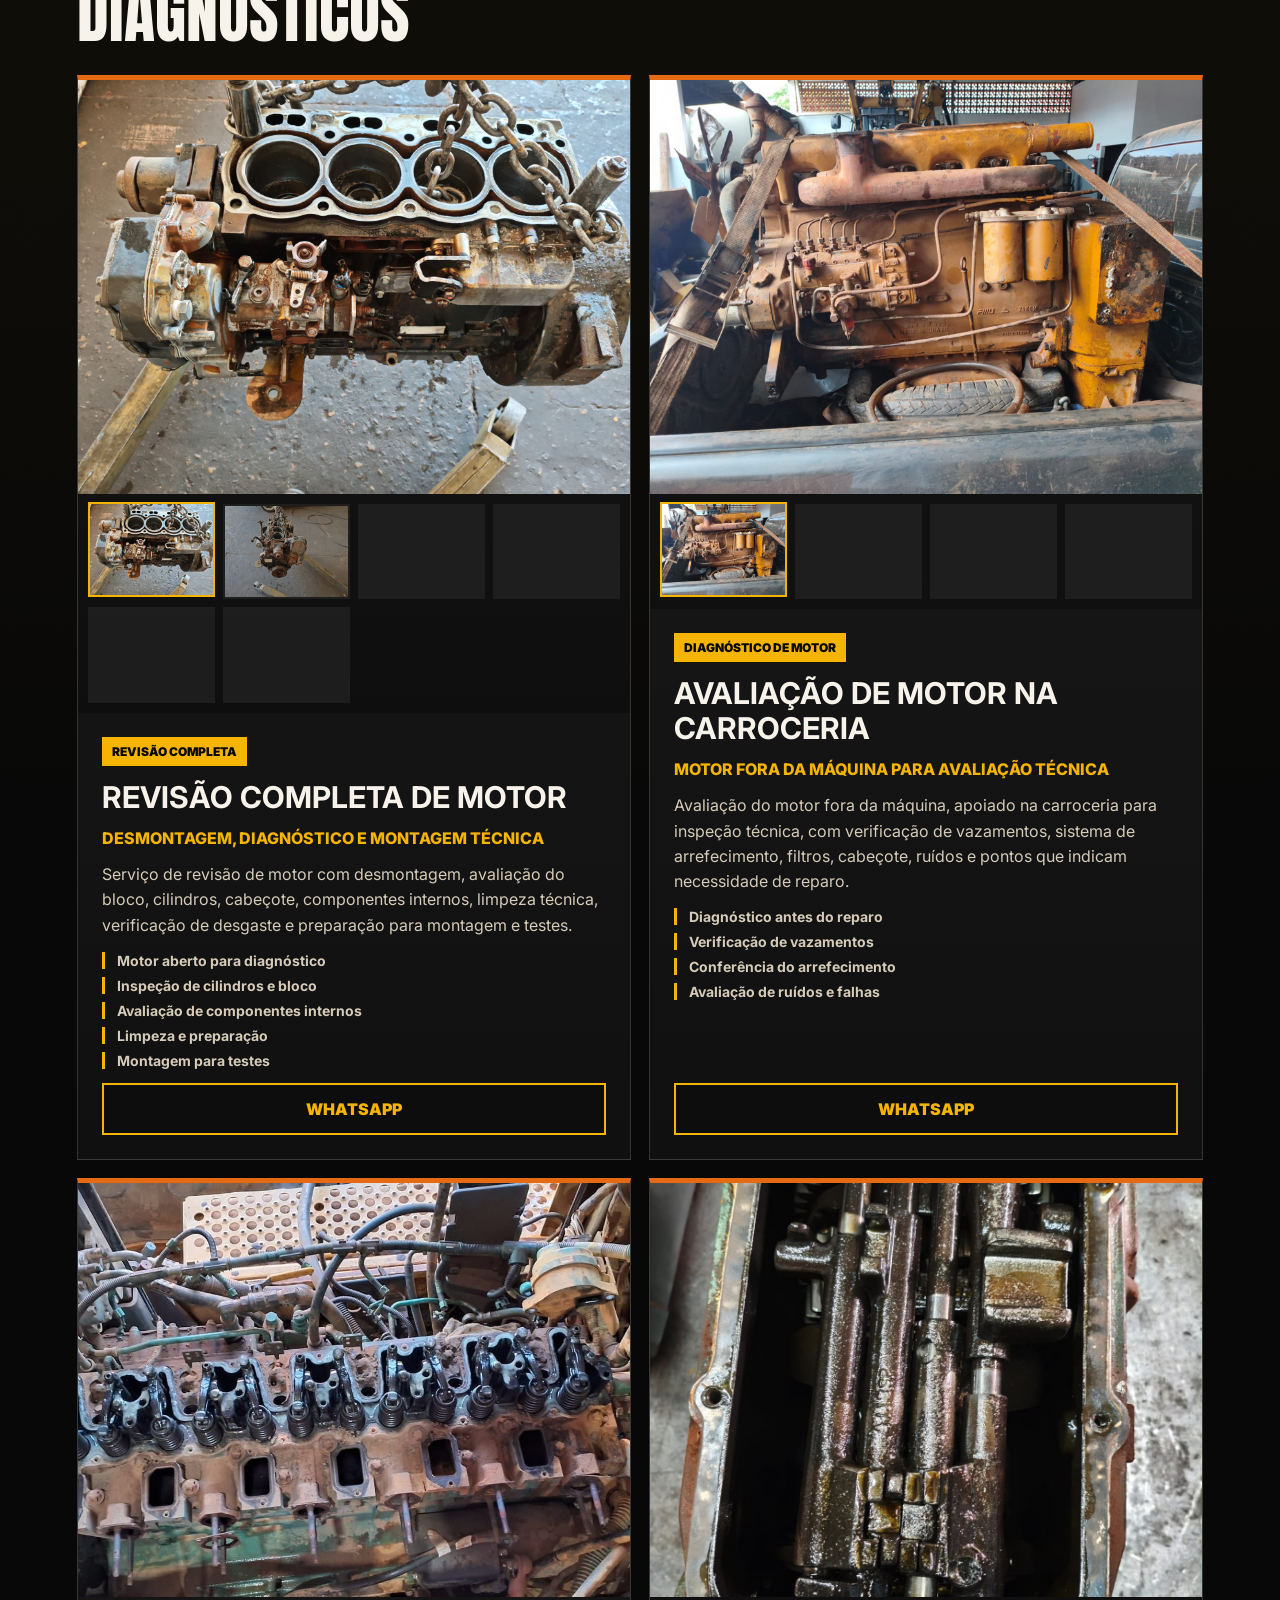
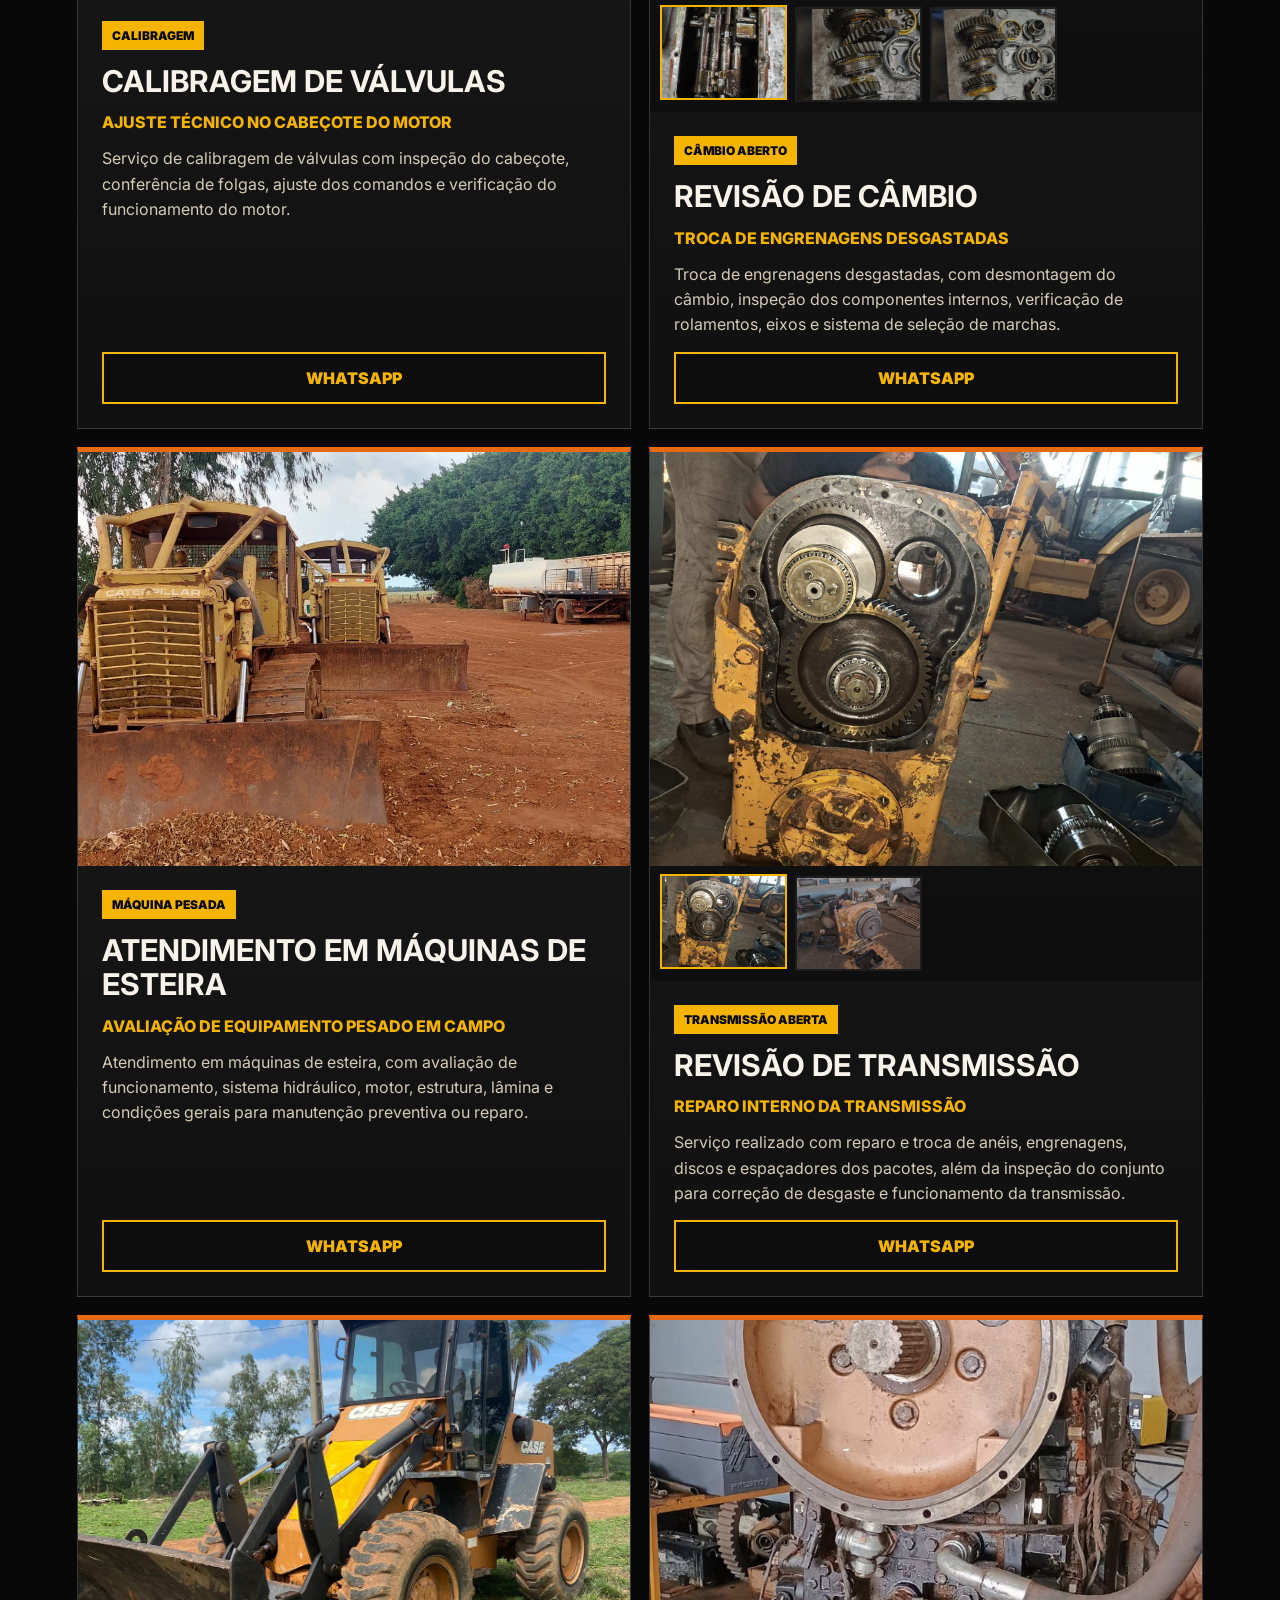
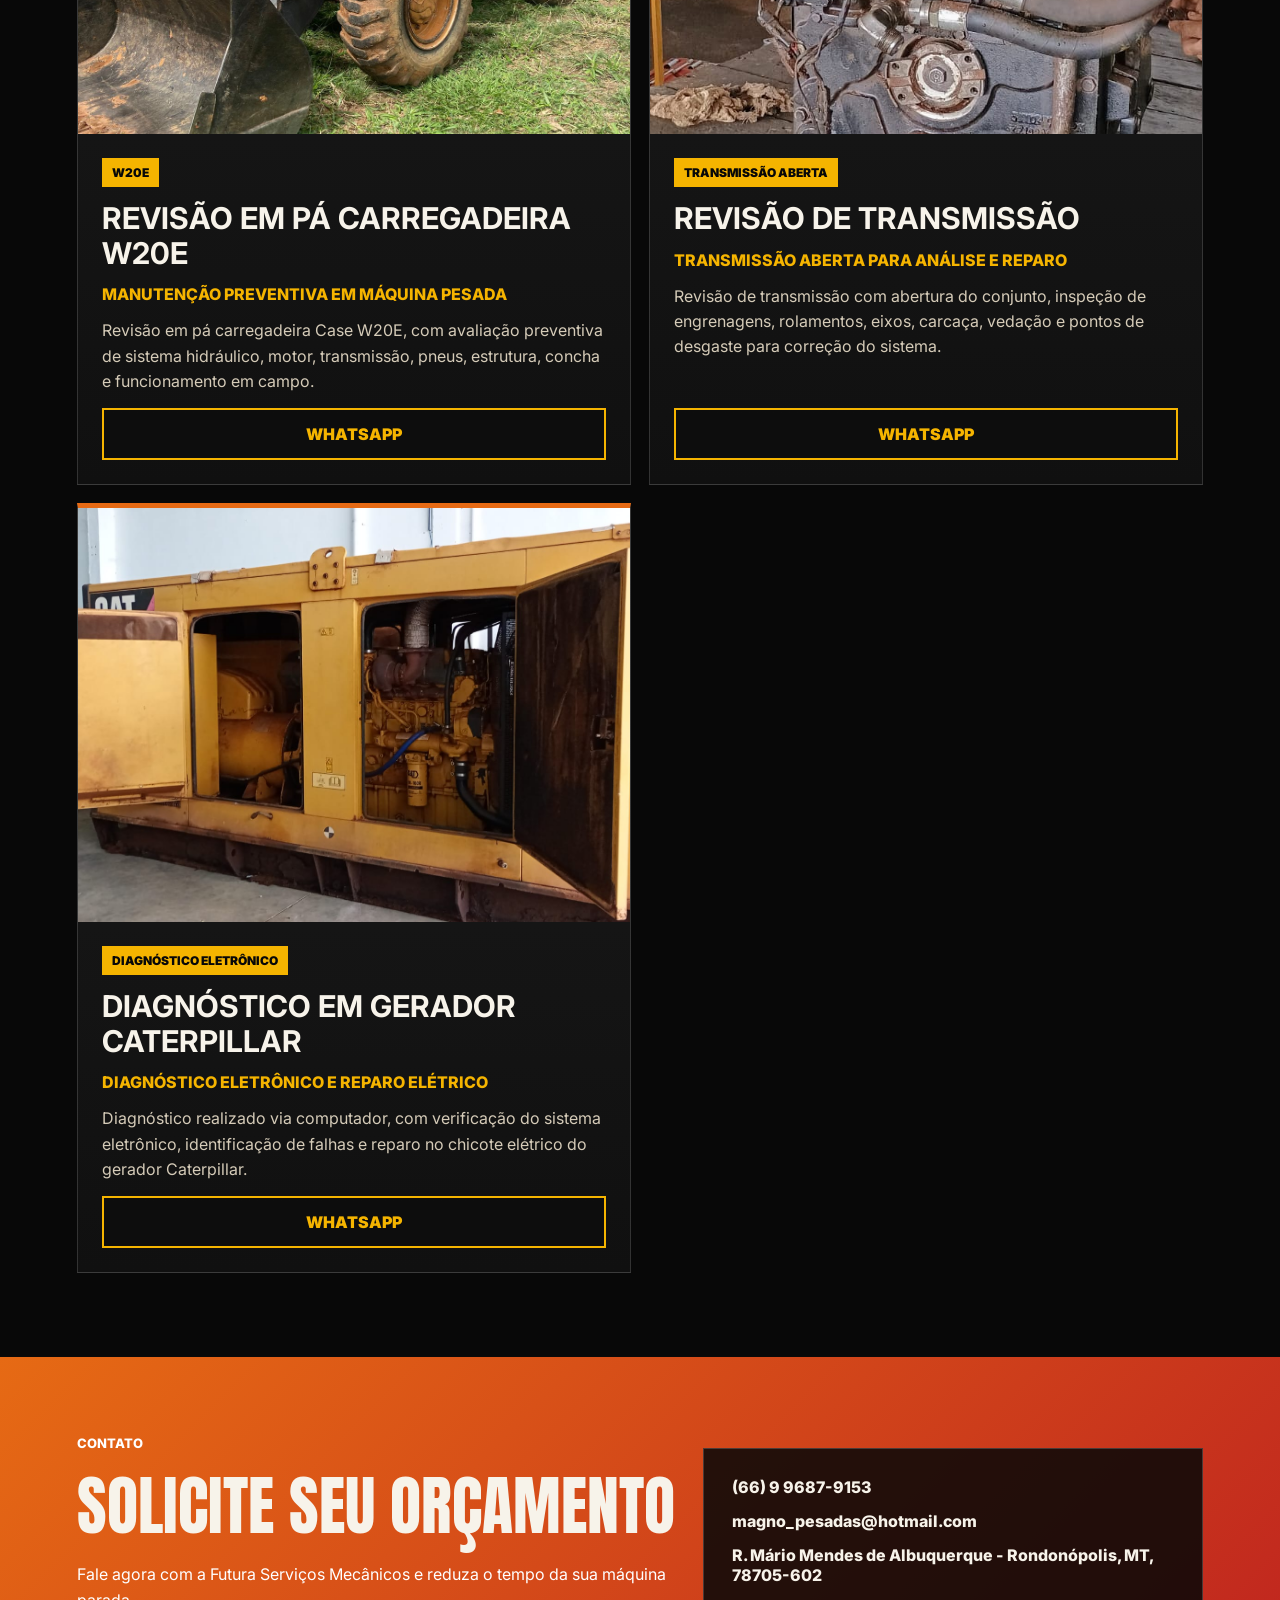
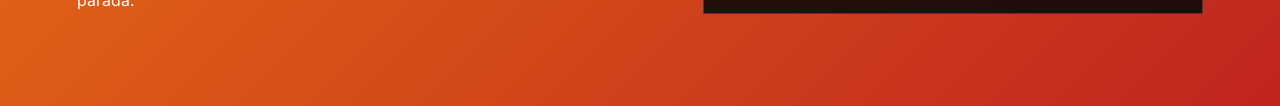
==== commit e76c1e61: "Revisa segurança e otimização do site" ====
--- a/servicos-realizados.html
+++ b/servicos-realizados.html
@@ -9,6 +9,7 @@
       content="Veja serviços realizados pela Futura Mecânica em máquinas pesadas, motores, câmbios, transmissões, esteiras e geradores."
     >
     <link rel="canonical" href="https://futuramec.com.br/servicos-realizados.html">
+    <meta name="referrer" content="strict-origin-when-cross-origin">
     <meta name="theme-color" content="#f4b400">
     <meta property="og:title" content="Serviços Realizados | Futura Mecânica">
     <meta property="og:description" content="Veja serviços realizados pela Futura Mecânica em máquinas pesadas, motores, câmbios, transmissões, esteiras e geradores.">
@@ -69,7 +70,7 @@
               <h2>Antes e depois: reforma de pá carregadeira Case</h2>
               <p class="work-subtitle">Reforma completa em máquina pesada</p>
             </div>
-            <a class="button button-primary work-cta" href="https://wa.me/5566996879153?text=Ol%C3%A1%2C%20vi%20no%20site%20os%20servi%C3%A7os%20realizados%20da%20Futura%20Mec%C3%A2nica%20e%20gostaria%20de%20solicitar%20um%20or%C3%A7amento%20para%20um%20servi%C3%A7o%20parecido." target="_blank" rel="noreferrer">WhatsApp</a>
+            <a class="button button-primary work-cta" href="https://wa.me/5566996879153?text=Ol%C3%A1%2C%20vi%20no%20site%20os%20servi%C3%A7os%20realizados%20da%20Futura%20Mec%C3%A2nica%20e%20gostaria%20de%20solicitar%20um%20or%C3%A7amento%20para%20um%20servi%C3%A7o%20parecido." target="_blank" rel="noopener noreferrer">WhatsApp</a>
           </div>
 
           <p class="work-description">
@@ -146,7 +147,7 @@
                 <li>Limpeza e preparação</li>
                 <li>Montagem para testes</li>
               </ul>
-              <a class="button button-secondary" href="https://wa.me/5566996879153?text=Ol%C3%A1%2C%20vi%20no%20site%20os%20servi%C3%A7os%20realizados%20da%20Futura%20Mec%C3%A2nica%20e%20gostaria%20de%20solicitar%20um%20or%C3%A7amento%20para%20um%20servi%C3%A7o%20parecido." target="_blank" rel="noreferrer">WhatsApp</a>
+              <a class="button button-secondary" href="https://wa.me/5566996879153?text=Ol%C3%A1%2C%20vi%20no%20site%20os%20servi%C3%A7os%20realizados%20da%20Futura%20Mec%C3%A2nica%20e%20gostaria%20de%20solicitar%20um%20or%C3%A7amento%20para%20um%20servi%C3%A7o%20parecido." target="_blank" rel="noopener noreferrer">WhatsApp</a>
             </div>
           </article>
 
@@ -174,7 +175,7 @@
                 <li>Conferência do arrefecimento</li>
                 <li>Avaliação de ruídos e falhas</li>
               </ul>
-              <a class="button button-secondary" href="https://wa.me/5566996879153?text=Ol%C3%A1%2C%20vi%20no%20site%20os%20servi%C3%A7os%20realizados%20da%20Futura%20Mec%C3%A2nica%20e%20gostaria%20de%20solicitar%20um%20or%C3%A7amento%20para%20um%20servi%C3%A7o%20parecido." target="_blank" rel="noreferrer">WhatsApp</a>
+              <a class="button button-secondary" href="https://wa.me/5566996879153?text=Ol%C3%A1%2C%20vi%20no%20site%20os%20servi%C3%A7os%20realizados%20da%20Futura%20Mec%C3%A2nica%20e%20gostaria%20de%20solicitar%20um%20or%C3%A7amento%20para%20um%20servi%C3%A7o%20parecido." target="_blank" rel="noopener noreferrer">WhatsApp</a>
             </div>
           </article>
 
@@ -185,7 +186,7 @@
               <h3>Calibragem de válvulas</h3>
               <p class="work-subtitle">Ajuste técnico no cabeçote do motor</p>
               <p>Serviço de calibragem de válvulas com inspeção do cabeçote, conferência de folgas, ajuste dos comandos e verificação do funcionamento do motor.</p>
-              <a class="button button-secondary" href="https://wa.me/5566996879153?text=Ol%C3%A1%2C%20vi%20no%20site%20os%20servi%C3%A7os%20realizados%20da%20Futura%20Mec%C3%A2nica%20e%20gostaria%20de%20solicitar%20um%20or%C3%A7amento%20para%20um%20servi%C3%A7o%20parecido." target="_blank" rel="noreferrer">WhatsApp</a>
+              <a class="button button-secondary" href="https://wa.me/5566996879153?text=Ol%C3%A1%2C%20vi%20no%20site%20os%20servi%C3%A7os%20realizados%20da%20Futura%20Mec%C3%A2nica%20e%20gostaria%20de%20solicitar%20um%20or%C3%A7amento%20para%20um%20servi%C3%A7o%20parecido." target="_blank" rel="noopener noreferrer">WhatsApp</a>
             </div>
           </article>
 
@@ -206,7 +207,7 @@
               <h3>Revisão de câmbio</h3>
               <p class="work-subtitle">Troca de engrenagens desgastadas</p>
               <p>Troca de engrenagens desgastadas, com desmontagem do câmbio, inspeção dos componentes internos, verificação de rolamentos, eixos e sistema de seleção de marchas.</p>
-              <a class="button button-secondary" href="https://wa.me/5566996879153?text=Ol%C3%A1%2C%20vi%20no%20site%20os%20servi%C3%A7os%20realizados%20da%20Futura%20Mec%C3%A2nica%20e%20gostaria%20de%20solicitar%20um%20or%C3%A7amento%20para%20um%20servi%C3%A7o%20parecido." target="_blank" rel="noreferrer">WhatsApp</a>
+              <a class="button button-secondary" href="https://wa.me/5566996879153?text=Ol%C3%A1%2C%20vi%20no%20site%20os%20servi%C3%A7os%20realizados%20da%20Futura%20Mec%C3%A2nica%20e%20gostaria%20de%20solicitar%20um%20or%C3%A7amento%20para%20um%20servi%C3%A7o%20parecido." target="_blank" rel="noopener noreferrer">WhatsApp</a>
             </div>
           </article>
 
@@ -217,7 +218,7 @@
               <h3>Atendimento em máquinas de esteira</h3>
               <p class="work-subtitle">Avaliação de equipamento pesado em campo</p>
               <p>Atendimento em máquinas de esteira, com avaliação de funcionamento, sistema hidráulico, motor, estrutura, lâmina e condições gerais para manutenção preventiva ou reparo.</p>
-              <a class="button button-secondary" href="https://wa.me/5566996879153?text=Ol%C3%A1%2C%20vi%20no%20site%20os%20servi%C3%A7os%20realizados%20da%20Futura%20Mec%C3%A2nica%20e%20gostaria%20de%20solicitar%20um%20or%C3%A7amento%20para%20um%20servi%C3%A7o%20parecido." target="_blank" rel="noreferrer">WhatsApp</a>
+              <a class="button button-secondary" href="https://wa.me/5566996879153?text=Ol%C3%A1%2C%20vi%20no%20site%20os%20servi%C3%A7os%20realizados%20da%20Futura%20Mec%C3%A2nica%20e%20gostaria%20de%20solicitar%20um%20or%C3%A7amento%20para%20um%20servi%C3%A7o%20parecido." target="_blank" rel="noopener noreferrer">WhatsApp</a>
             </div>
           </article>
 
@@ -237,7 +238,7 @@
               <h3>Revisão de transmissão</h3>
               <p class="work-subtitle">Reparo interno da transmissão</p>
               <p>Serviço realizado com reparo e troca de anéis, engrenagens, discos e espaçadores dos pacotes, além da inspeção do conjunto para correção de desgaste e funcionamento da transmissão.</p>
-              <a class="button button-secondary" href="https://wa.me/5566996879153?text=Ol%C3%A1%2C%20vi%20no%20site%20os%20servi%C3%A7os%20realizados%20da%20Futura%20Mec%C3%A2nica%20e%20gostaria%20de%20solicitar%20um%20or%C3%A7amento%20para%20um%20servi%C3%A7o%20parecido." target="_blank" rel="noreferrer">WhatsApp</a>
+              <a class="button button-secondary" href="https://wa.me/5566996879153?text=Ol%C3%A1%2C%20vi%20no%20site%20os%20servi%C3%A7os%20realizados%20da%20Futura%20Mec%C3%A2nica%20e%20gostaria%20de%20solicitar%20um%20or%C3%A7amento%20para%20um%20servi%C3%A7o%20parecido." target="_blank" rel="noopener noreferrer">WhatsApp</a>
             </div>
           </article>
 
@@ -248,7 +249,7 @@
               <h3>Revisão em pá carregadeira W20E</h3>
               <p class="work-subtitle">Manutenção preventiva em máquina pesada</p>
               <p>Revisão em pá carregadeira Case W20E, com avaliação preventiva de sistema hidráulico, motor, transmissão, pneus, estrutura, concha e funcionamento em campo.</p>
-              <a class="button button-secondary" href="https://wa.me/5566996879153?text=Ol%C3%A1%2C%20vi%20no%20site%20os%20servi%C3%A7os%20realizados%20da%20Futura%20Mec%C3%A2nica%20e%20gostaria%20de%20solicitar%20um%20or%C3%A7amento%20para%20um%20servi%C3%A7o%20parecido." target="_blank" rel="noreferrer">WhatsApp</a>
+              <a class="button button-secondary" href="https://wa.me/5566996879153?text=Ol%C3%A1%2C%20vi%20no%20site%20os%20servi%C3%A7os%20realizados%20da%20Futura%20Mec%C3%A2nica%20e%20gostaria%20de%20solicitar%20um%20or%C3%A7amento%20para%20um%20servi%C3%A7o%20parecido." target="_blank" rel="noopener noreferrer">WhatsApp</a>
             </div>
           </article>
 
@@ -259,7 +260,7 @@
               <h3>Revisão de transmissão</h3>
               <p class="work-subtitle">Transmissão aberta para análise e reparo</p>
               <p>Revisão de transmissão com abertura do conjunto, inspeção de engrenagens, rolamentos, eixos, carcaça, vedação e pontos de desgaste para correção do sistema.</p>
-              <a class="button button-secondary" href="https://wa.me/5566996879153?text=Ol%C3%A1%2C%20vi%20no%20site%20os%20servi%C3%A7os%20realizados%20da%20Futura%20Mec%C3%A2nica%20e%20gostaria%20de%20solicitar%20um%20or%C3%A7amento%20para%20um%20servi%C3%A7o%20parecido." target="_blank" rel="noreferrer">WhatsApp</a>
+              <a class="button button-secondary" href="https://wa.me/5566996879153?text=Ol%C3%A1%2C%20vi%20no%20site%20os%20servi%C3%A7os%20realizados%20da%20Futura%20Mec%C3%A2nica%20e%20gostaria%20de%20solicitar%20um%20or%C3%A7amento%20para%20um%20servi%C3%A7o%20parecido." target="_blank" rel="noopener noreferrer">WhatsApp</a>
             </div>
           </article>
 
@@ -270,7 +271,7 @@
               <h3>Diagnóstico em gerador Caterpillar</h3>
               <p class="work-subtitle">Diagnóstico eletrônico e reparo elétrico</p>
               <p>Diagnóstico realizado via computador, com verificação do sistema eletrônico, identificação de falhas e reparo no chicote elétrico do gerador Caterpillar.</p>
-              <a class="button button-secondary" href="https://wa.me/5566996879153?text=Ol%C3%A1%2C%20vi%20no%20site%20os%20servi%C3%A7os%20realizados%20da%20Futura%20Mec%C3%A2nica%20e%20gostaria%20de%20solicitar%20um%20or%C3%A7amento%20para%20um%20servi%C3%A7o%20parecido." target="_blank" rel="noreferrer">WhatsApp</a>
+              <a class="button button-secondary" href="https://wa.me/5566996879153?text=Ol%C3%A1%2C%20vi%20no%20site%20os%20servi%C3%A7os%20realizados%20da%20Futura%20Mec%C3%A2nica%20e%20gostaria%20de%20solicitar%20um%20or%C3%A7amento%20para%20um%20servi%C3%A7o%20parecido." target="_blank" rel="noopener noreferrer">WhatsApp</a>
             </div>
           </article>
         </div>
